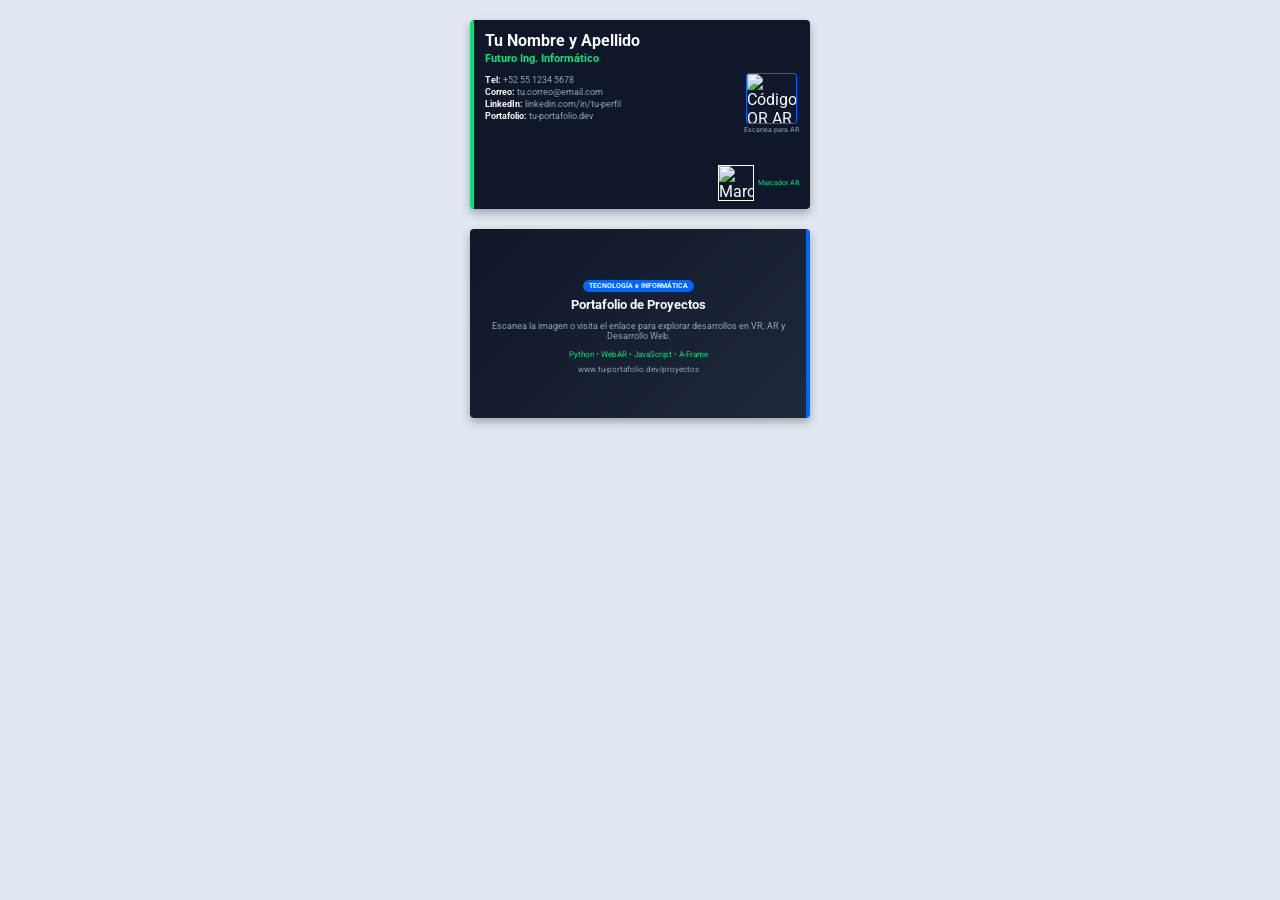
==== tarjeta.html @ 6f9af0f3 "Add files via upload" ====
<!DOCTYPE html>
<html lang="es">
<head>
  <meta charset="UTF-8">
  <title>Tarjeta de Presentación 9x5 cm</title>
  <link rel="stylesheet" href="styles.css">
  <link href="https://fonts.googleapis.com/css2?family=Roboto:wght@300;400;700&display=swap" rel="stylesheet">
</head>
<body class="print-body">

  <!-- FRENTE DE LA TARJETA -->
  <div class="card front">
    <div class="header">
      <h2>Tu Nombre y Apellido</h2>
      <p class="subtitle">Futuro Ing. Informático</p>
    </div>
    
    <div class="content">
      <div class="info">
        <p><strong>Tel:</strong> +52 55 1234 5678</p>
        <p><strong>Correo:</strong> tu.correo@email.com</p>
        <p><strong>LinkedIn:</strong> linkedin.com/in/tu-perfil</p>
        <p><strong>Portafolio:</strong> tu-portafolio.dev</p>
      </div>
      
      <div class="qr-zone">
        <!-- Reemplazar el enlace del parámetro 'data=' por la URL donde alojes tu index.html -->
        <img src="https://api.qrserver.com/v1/create-qr-code/?size=150x150&data=https://incandescent-florentine-5e68ea.netlify.app" alt="Código QR AR">
        <span>Escanea para AR</span>
      </div>
    </div>

    <div class="hiro-container">
      <img src="https://raw.githubusercontent.com/AR-js-org/AR.js/master/data/images/hiro.png" alt="Marcador Hiro" class="hiro-img">
      <span class="hiro-label">Marcador AR</span>
    </div>
  </div>

  <!-- VUELTA DE LA TARJETA -->
  <div class="card back">
    <div class="back-content">
      <div class="badge">TECNOLOGÍA e INFORMÁTICA</div>
      <h3>Portafolio de Proyectos</h3>
      <p>Escanea la imagen o visita el enlace para explorar desarrollos en VR, AR y Desarrollo Web.</p>
      <div class="tech-stack">
        <span>Python</span> • <span>WebAR</span> • <span>JavaScript</span> • <span>A-Frame</span>
      </div>
      <div class="footer-link">www.tu-portafolio.dev/proyectos</div>
    </div>
  </div>

</body>
</html>
---- styles.css ----
/* --- PALETA DE COLORES TECNOLÓGICA --- */
:root {
  --bg-dark: #0f172a;        /* Negro / Azul Oscuro */
  --card-bg: #1e293b;        /* Gris Oscuro */
  --accent-blue: #0066ff;    /* Azul Tech */
  --accent-green: #00e676;   /* Verde Neón */
  --text-light: #f8fafc;     /* Blanco */
  --text-muted: #94a3b8;     /* Gris Claro */
}

body {
  margin: 0;
  font-family: 'Roboto', sans-serif;
  background-color: #e2e8f0;
}

/* --- FORMATO IMPRIMIBLE (9x5 cm) --- */
.print-body {
  display: flex;
  flex-direction: column;
  align-items: center;
  gap: 20px;
  padding: 20px;
}

.card {
  width: 9cm;
  height: 5cm;
  background: var(--bg-dark);
  color: var(--text-light);
  border-radius: 4px;
  box-shadow: 0 4px 10px rgba(0, 0, 0, 0.3);
  position: relative;
  box-sizing: border-box;
  padding: 0.3cm;
  overflow: hidden;
  border-left: 4px solid var(--accent-green);
}

/* FRENTE */
.card.front .header h2 {
  margin: 0;
  font-size: 12pt;
  color: var(--text-light);
}

.card.front .header .subtitle {
  margin: 2px 0 0 0;
  font-size: 8pt;
  color: var(--accent-green);
  font-weight: bold;
}

.card.front .content {
  display: flex;
  justify-content: space-between;
  margin-top: 0.2cm;
}

.card.front .info p {
  margin: 2px 0;
  font-size: 6.5pt;
  color: var(--text-muted);
}

.card.front .info strong {
  color: var(--text-light);
}

.qr-zone {
  display: flex;
  flex-direction: column;
  align-items: center;
}

.qr-zone img {
  width: 1.3cm;
  height: 1.3cm;
  border: 1px solid var(--accent-blue);
  border-radius: 3px;
}

.qr-zone span {
  font-size: 5pt;
  margin-top: 2px;
  color: var(--text-muted);
}

.hiro-container {
  position: absolute;
  bottom: 0.2cm;
  right: 0.3cm;
  display: flex;
  align-items: center;
  gap: 4px;
}

.hiro-img {
  width: 0.9cm;
  height: 0.9cm;
  border: 1px solid #fff;
}

.hiro-label {
  font-size: 5pt;
  color: var(--accent-green);
}

/* VUELTA */
.card.back {
  background: linear-gradient(135deg, #0f172a 0%, #1e293b 100%);
  display: flex;
  justify-content: center;
  align-items: center;
  text-align: center;
  border-left: none;
  border-right: 4px solid var(--accent-blue);
}

.back-content h3 {
  margin: 5px 0;
  font-size: 10pt;
  color: var(--text-light);
}

.back-content p {
  font-size: 6.5pt;
  color: var(--text-muted);
  padding: 0 10px;
}

.badge {
  display: inline-block;
  background: var(--accent-blue);
  color: #fff;
  font-size: 5pt;
  padding: 2px 6px;
  border-radius: 10px;
  font-weight: bold;
}

.tech-stack {
  font-size: 6pt;
  color: var(--accent-green);
  margin-top: 6px;
}

.footer-link {
  font-size: 6pt;
  color: var(--text-muted);
  margin-top: 6px;
}

/* --- ESTILOS DE INTERFAZ AR --- */
#ar-ui {
  position: fixed;
  top: 10px;
  left: 50%;
  transform: translateX(-50%);
  background: rgba(15, 23, 42, 0.85);
  color: white;
  padding: 8px 16px;
  border-radius: 20px;
  font-size: 12px;
  z-index: 999;
  border: 1px solid var(--accent-green);
  pointer-events: none;
}

@media print {
  body {
    background: white;
    padding: 0;
  }
  #ar-ui {
    display: none;
  }
}
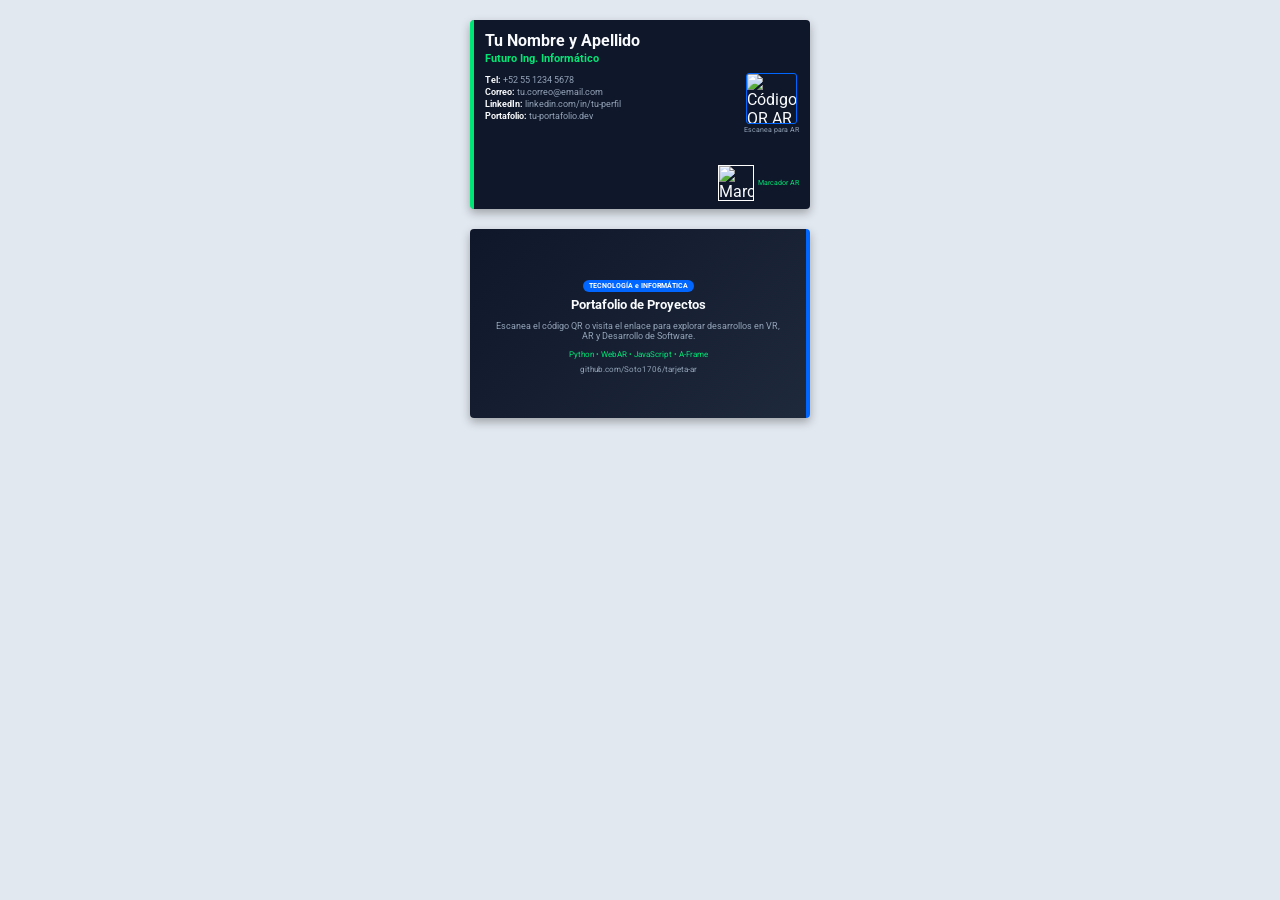
==== commit 1615528f: "Add files via upload" ====
--- a/tarjeta.html
+++ b/tarjeta.html
@@ -8,7 +8,7 @@
 </head>
 <body class="print-body">
 
-  <!-- FRENTE DE LA TARJETA -->
+  <!-- FRENTE DE LA TARJETA (9x5 cm) -->
   <div class="card front">
     <div class="header">
       <h2>Tu Nombre y Apellido</h2>
@@ -24,8 +24,8 @@
       </div>
       
       <div class="qr-zone">
-        <!-- Reemplazar el enlace del parámetro 'data=' por la URL donde alojes tu index.html -->
-        <img src="https://api.qrserver.com/v1/create-qr-code/?size=150x150&data=https://incandescent-florentine-5e68ea.netlify.app" alt="Código QR AR">
+        <!-- Código QR apuntando a tu servidor GitHub Pages -->
+        <img src="https://api.qrserver.com/v1/create-qr-code/?size=150x150&data=https://Soto1706.github.io/tarjeta-ar/" alt="Código QR AR">
         <span>Escanea para AR</span>
       </div>
     </div>
@@ -36,16 +36,16 @@
     </div>
   </div>
 
-  <!-- VUELTA DE LA TARJETA -->
+  <!-- VUELTA DE LA TARJETA (9x5 cm) -->
   <div class="card back">
     <div class="back-content">
       <div class="badge">TECNOLOGÍA e INFORMÁTICA</div>
       <h3>Portafolio de Proyectos</h3>
-      <p>Escanea la imagen o visita el enlace para explorar desarrollos en VR, AR y Desarrollo Web.</p>
+      <p>Escanea el código QR o visita el enlace para explorar desarrollos en VR, AR y Desarrollo de Software.</p>
       <div class="tech-stack">
         <span>Python</span> • <span>WebAR</span> • <span>JavaScript</span> • <span>A-Frame</span>
       </div>
-      <div class="footer-link">www.tu-portafolio.dev/proyectos</div>
+      <div class="footer-link">github.com/Soto1706/tarjeta-ar</div>
     </div>
   </div>
 
--- a/styles.css
+++ b/styles.css
@@ -167,6 +167,24 @@
   pointer-events: none;
 }
 
+/* --- CORRECCIÓN DE CÁMARA MÓVIL (ZOOM / BORROSIDAD) --- */
+video#arjs-video {
+  object-fit: cover !important;
+  width: 100vw !important;
+  height: 100vh !important;
+  position: fixed !important;
+  top: 0 !important;
+  left: 0 !important;
+  margin: 0 !important;
+}
+
+canvas.a-canvas {
+  width: 100vw !important;
+  height: 100vh !important;
+  top: 0 !important;
+  left: 0 !important;
+}
+
 @media print {
   body {
     background: white;
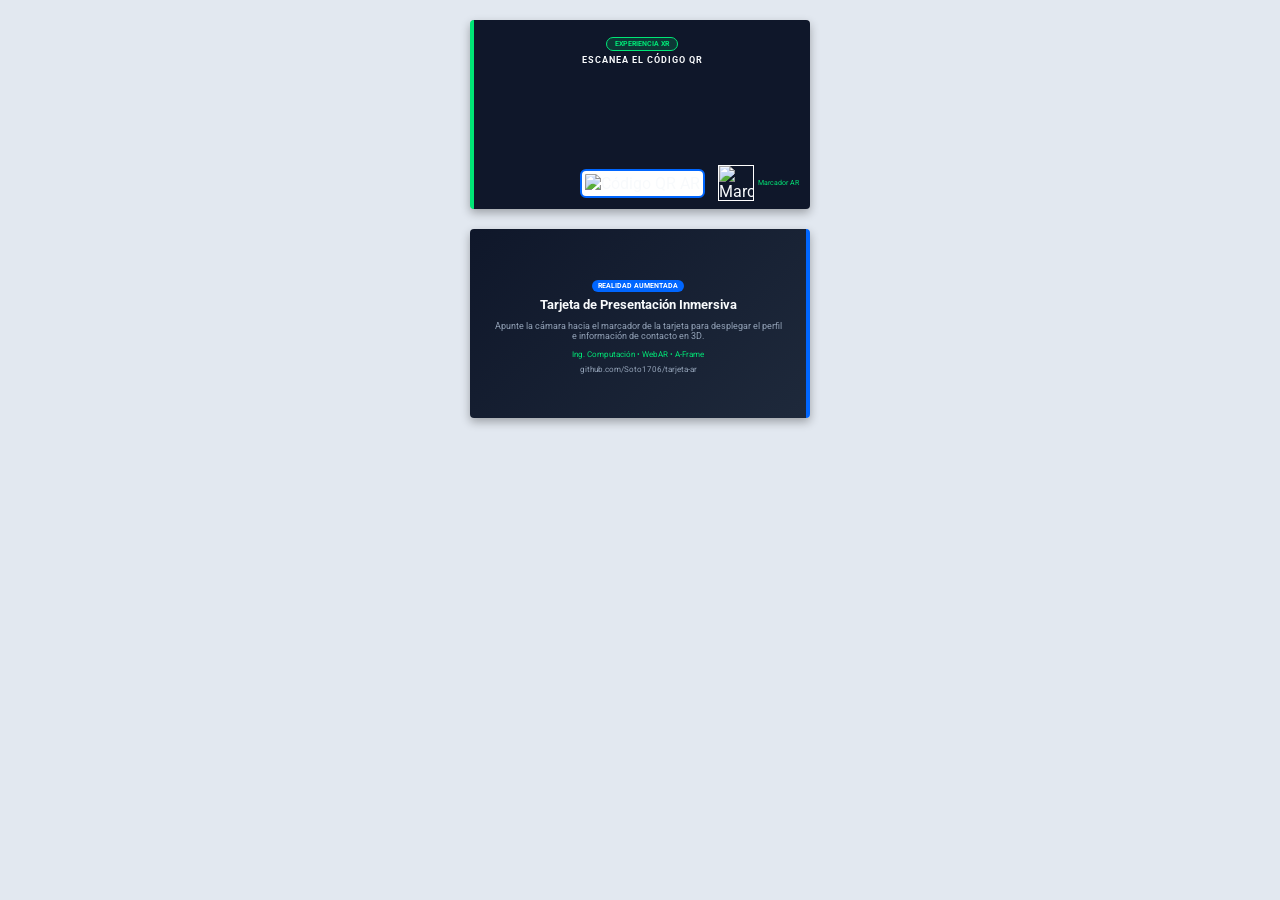
==== commit b316df28: "Add files via upload" ====
--- a/tarjeta.html
+++ b/tarjeta.html
@@ -2,35 +2,26 @@
 <html lang="es">
 <head>
   <meta charset="UTF-8">
-  <title>Tarjeta de Presentación 9x5 cm</title>
+  <title>Tarjeta de Presentación Inmersiva 9x5 cm</title>
   <link rel="stylesheet" href="styles.css">
   <link href="https://fonts.googleapis.com/css2?family=Roboto:wght@300;400;700&display=swap" rel="stylesheet">
 </head>
 <body class="print-body">
 
   <!-- FRENTE DE LA TARJETA (9x5 cm) -->
-  <div class="card front">
-    <div class="header">
-      <h2>Tu Nombre y Apellido</h2>
-      <p class="subtitle">Futuro Ing. Informático</p>
+  <div class="card front minimalist">
+    <div class="header-minimal">
+      <div class="badge-tech">EXPERIENCIA XR</div>
+      <p class="scan-instruction">ESCANEA EL CÓDIGO QR</p>
     </div>
     
-    <div class="content">
-      <div class="info">
-        <p><strong>Tel:</strong> +52 55 1234 5678</p>
-        <p><strong>Correo:</strong> tu.correo@email.com</p>
-        <p><strong>LinkedIn:</strong> linkedin.com/in/tu-perfil</p>
-        <p><strong>Portafolio:</strong> tu-portafolio.dev</p>
-      </div>
-      
-      <div class="qr-zone">
-        <!-- Código QR apuntando a tu servidor GitHub Pages -->
-        <img src="https://api.qrserver.com/v1/create-qr-code/?size=150x150&data=https://Soto1706.github.io/tarjeta-ar/" alt="Código QR AR">
-        <span>Escanea para AR</span>
-      </div>
+    <!-- CÓDIGO QR GIGANTE -->
+    <div class="qr-zone-large">
+      <img src="https://api.qrserver.com/v1/create-qr-code/?size=250x250&data=https://Soto1706.github.io/tarjeta-ar/" alt="Código QR AR">
     </div>
 
-    <div class="hiro-container">
+    <!-- MARCADOR HIRO INTEGRADO -->
+    <div class="hiro-container-card">
       <img src="https://raw.githubusercontent.com/AR-js-org/AR.js/master/data/images/hiro.png" alt="Marcador Hiro" class="hiro-img">
       <span class="hiro-label">Marcador AR</span>
     </div>
@@ -39,11 +30,11 @@
   <!-- VUELTA DE LA TARJETA (9x5 cm) -->
   <div class="card back">
     <div class="back-content">
-      <div class="badge">TECNOLOGÍA e INFORMÁTICA</div>
-      <h3>Portafolio de Proyectos</h3>
-      <p>Escanea el código QR o visita el enlace para explorar desarrollos en VR, AR y Desarrollo de Software.</p>
+      <div class="badge">REALIDAD AUMENTADA</div>
+      <h3>Tarjeta de Presentación Inmersiva</h3>
+      <p>Apunte la cámara hacia el marcador de la tarjeta para desplegar el perfil e información de contacto en 3D.</p>
       <div class="tech-stack">
-        <span>Python</span> • <span>WebAR</span> • <span>JavaScript</span> • <span>A-Frame</span>
+        <span>Ing. Computación</span> • <span>WebAR</span> • <span>A-Frame</span>
       </div>
       <div class="footer-link">github.com/Soto1706/tarjeta-ar</div>
     </div>
--- a/styles.css
+++ b/styles.css
@@ -37,56 +37,48 @@
   border-left: 4px solid var(--accent-green);
 }
 
-/* FRENTE */
-.card.front .header h2 {
-  margin: 0;
-  font-size: 12pt;
-  color: var(--text-light);
+/* DISEÑO MINIMALISTA FRENTE */
+.card.front.minimalist {
+  display: flex;
+  flex-direction: column;
+  align-items: center;
+  justify-content: space-between;
 }
 
-.card.front .header .subtitle {
-  margin: 2px 0 0 0;
-  font-size: 8pt;
+.header-minimal {
+  text-align: center;
+}
+
+.badge-tech {
+  background: rgba(0, 230, 118, 0.15);
   color: var(--accent-green);
+  border: 1px solid var(--accent-green);
+  font-size: 5pt;
+  font-weight: bold;
+  padding: 2px 8px;
+  border-radius: 10px;
+  display: inline-block;
+}
+
+.scan-instruction {
+  margin: 3px 0 0 0;
+  font-size: 7pt;
+  letter-spacing: 1px;
+  color: var(--text-light);
   font-weight: bold;
 }
 
-.card.front .content {
-  display: flex;
-  justify-content: space-between;
-  margin-top: 0.2cm;
+/* QR GIGANTE CENTRADO */
+.qr-zone-large img {
+  width: 2.6cm;
+  height: 2.6cm;
+  border: 2px solid var(--accent-blue);
+  border-radius: 6px;
+  background: white;
+  padding: 3px;
 }
 
-.card.front .info p {
-  margin: 2px 0;
-  font-size: 6.5pt;
-  color: var(--text-muted);
-}
-
-.card.front .info strong {
-  color: var(--text-light);
-}
-
-.qr-zone {
-  display: flex;
-  flex-direction: column;
-  align-items: center;
-}
-
-.qr-zone img {
-  width: 1.3cm;
-  height: 1.3cm;
-  border: 1px solid var(--accent-blue);
-  border-radius: 3px;
-}
-
-.qr-zone span {
-  font-size: 5pt;
-  margin-top: 2px;
-  color: var(--text-muted);
-}
-
-.hiro-container {
+.hiro-container-card {
   position: absolute;
   bottom: 0.2cm;
   right: 0.3cm;
@@ -106,7 +98,7 @@
   color: var(--accent-green);
 }
 
-/* VUELTA */
+/* VUELTA DE LA TARJETA */
 .card.back {
   background: linear-gradient(135deg, #0f172a 0%, #1e293b 100%);
   display: flex;
@@ -151,7 +143,7 @@
   margin-top: 6px;
 }
 
-/* --- ESTILOS DE INTERFAZ AR --- */
+/* --- INTERFAZ CÁMARA AR --- */
 #ar-ui {
   position: fixed;
   top: 10px;
@@ -167,7 +159,6 @@
   pointer-events: none;
 }
 
-/* --- CORRECCIÓN DE CÁMARA MÓVIL (ZOOM / BORROSIDAD) --- */
 video#arjs-video {
   object-fit: cover !important;
   width: 100vw !important;
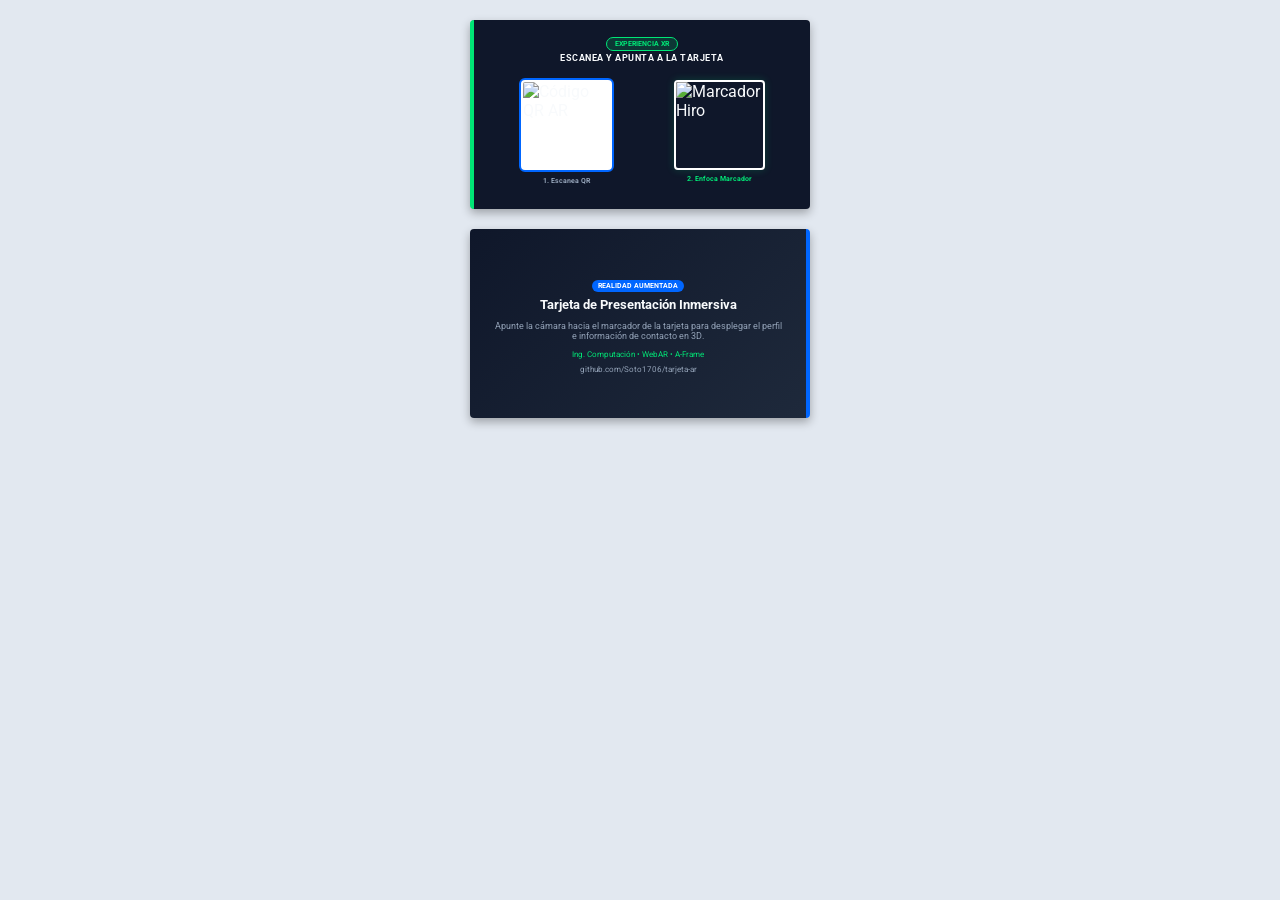
==== commit 5a18829c: "Add files via upload" ====
--- a/tarjeta.html
+++ b/tarjeta.html
@@ -9,21 +9,25 @@
 <body class="print-body">
 
   <!-- FRENTE DE LA TARJETA (9x5 cm) -->
-  <div class="card front minimalist">
+  <div class="card front minimalist-split">
     <div class="header-minimal">
       <div class="badge-tech">EXPERIENCIA XR</div>
-      <p class="scan-instruction">ESCANEA EL CÓDIGO QR</p>
+      <p class="scan-instruction">ESCANEA Y APUNTA A LA TARJETA</p>
     </div>
     
-    <!-- CÓDIGO QR GIGANTE -->
-    <div class="qr-zone-large">
-      <img src="https://api.qrserver.com/v1/create-qr-code/?size=250x250&data=https://Soto1706.github.io/tarjeta-ar/" alt="Código QR AR">
-    </div>
+    <!-- CONTENEDOR LADO A LADO -->
+    <div class="split-container">
+      <!-- LADO IZQUIERDO: CÓDIGO QR -->
+      <div class="split-box">
+        <img src="https://api.qrserver.com/v1/create-qr-code/?size=250x250&data=https://Soto1706.github.io/tarjeta-ar/" alt="Código QR AR" class="qr-img">
+        <span>1. Escanea QR</span>
+      </div>
 
-    <!-- MARCADOR HIRO INTEGRADO -->
-    <div class="hiro-container-card">
-      <img src="https://raw.githubusercontent.com/AR-js-org/AR.js/master/data/images/hiro.png" alt="Marcador Hiro" class="hiro-img">
-      <span class="hiro-label">Marcador AR</span>
+      <!-- LADO DERECHO: MARCADOR HIRO -->
+      <div class="split-box">
+        <img src="https://raw.githubusercontent.com/AR-js-org/AR.js/master/data/images/hiro.png" alt="Marcador Hiro" class="hiro-img-large">
+        <span class="hiro-label">2. Enfoca Marcador</span>
+      </div>
     </div>
   </div>
 
--- a/styles.css
+++ b/styles.css
@@ -14,7 +14,7 @@
   background-color: #e2e8f0;
 }
 
-/* --- FORMATO IMPRIMIBLE (9x5 cm) --- */
+/* --- FORMATO IMPRIMIBLE TARJETA (9x5 cm) --- */
 .print-body {
   display: flex;
   flex-direction: column;
@@ -37,12 +37,13 @@
   border-left: 4px solid var(--accent-green);
 }
 
-/* DISEÑO MINIMALISTA FRENTE */
-.card.front.minimalist {
+/* DISEÑO DIVIDIDO (LADO A LADO) */
+.card.front.minimalist-split {
   display: flex;
   flex-direction: column;
   align-items: center;
   justify-content: space-between;
+  padding: 0.3cm 0.4cm;
 }
 
 .header-minimal {
@@ -61,40 +62,53 @@
 }
 
 .scan-instruction {
-  margin: 3px 0 0 0;
-  font-size: 7pt;
-  letter-spacing: 1px;
+  margin: 2px 0 0 0;
+  font-size: 6.5pt;
+  letter-spacing: 0.5px;
   color: var(--text-light);
   font-weight: bold;
 }
 
-/* QR GIGANTE CENTRADO */
-.qr-zone-large img {
-  width: 2.6cm;
-  height: 2.6cm;
+/* CONTENEDOR Y TAMAÑOS DE IMÁGENES GIGANTES */
+.split-container {
+  display: flex;
+  justify-content: space-around;
+  align-items: center;
+  width: 100%;
+  height: 3.5cm;
+}
+
+.split-box {
+  display: flex;
+  flex-direction: column;
+  align-items: center;
+  gap: 4px;
+}
+
+.split-box .qr-img {
+  width: 2.3cm;
+  height: 2.3cm;
   border: 2px solid var(--accent-blue);
   border-radius: 6px;
   background: white;
-  padding: 3px;
-}
-
-.hiro-container-card {
-  position: absolute;
-  bottom: 0.2cm;
-  right: 0.3cm;
-  display: flex;
-  align-items: center;
-  gap: 4px;
-}
-
-.hiro-img {
-  width: 0.9cm;
-  height: 0.9cm;
-  border: 1px solid #fff;
-}
-
-.hiro-label {
-  font-size: 5pt;
+  padding: 2px;
+}
+
+.split-box .hiro-img-large {
+  width: 2.3cm;
+  height: 2.3cm;
+  border: 2px solid white;
+  border-radius: 4px;
+  box-shadow: 0 0 8px rgba(0, 230, 118, 0.2);
+}
+
+.split-box span {
+  font-size: 5.5pt;
+  color: var(--text-muted);
+  font-weight: bold;
+}
+
+.split-box .hiro-label {
   color: var(--accent-green);
 }
 
@@ -146,17 +160,22 @@
 /* --- INTERFAZ CÁMARA AR --- */
 #ar-ui {
   position: fixed;
-  top: 10px;
+  bottom: 25px;
   left: 50%;
   transform: translateX(-50%);
-  background: rgba(15, 23, 42, 0.85);
+  background: rgba(15, 23, 42, 0.9);
   color: white;
-  padding: 8px 16px;
+  padding: 8px 18px;
   border-radius: 20px;
-  font-size: 12px;
+  font-size: 13px;
   z-index: 999;
   border: 1px solid var(--accent-green);
   pointer-events: none;
+  box-shadow: 0 4px 12px rgba(0, 0, 0, 0.5);
+}
+
+#ar-ui p {
+  margin: 0;
 }
 
 video#arjs-video {
